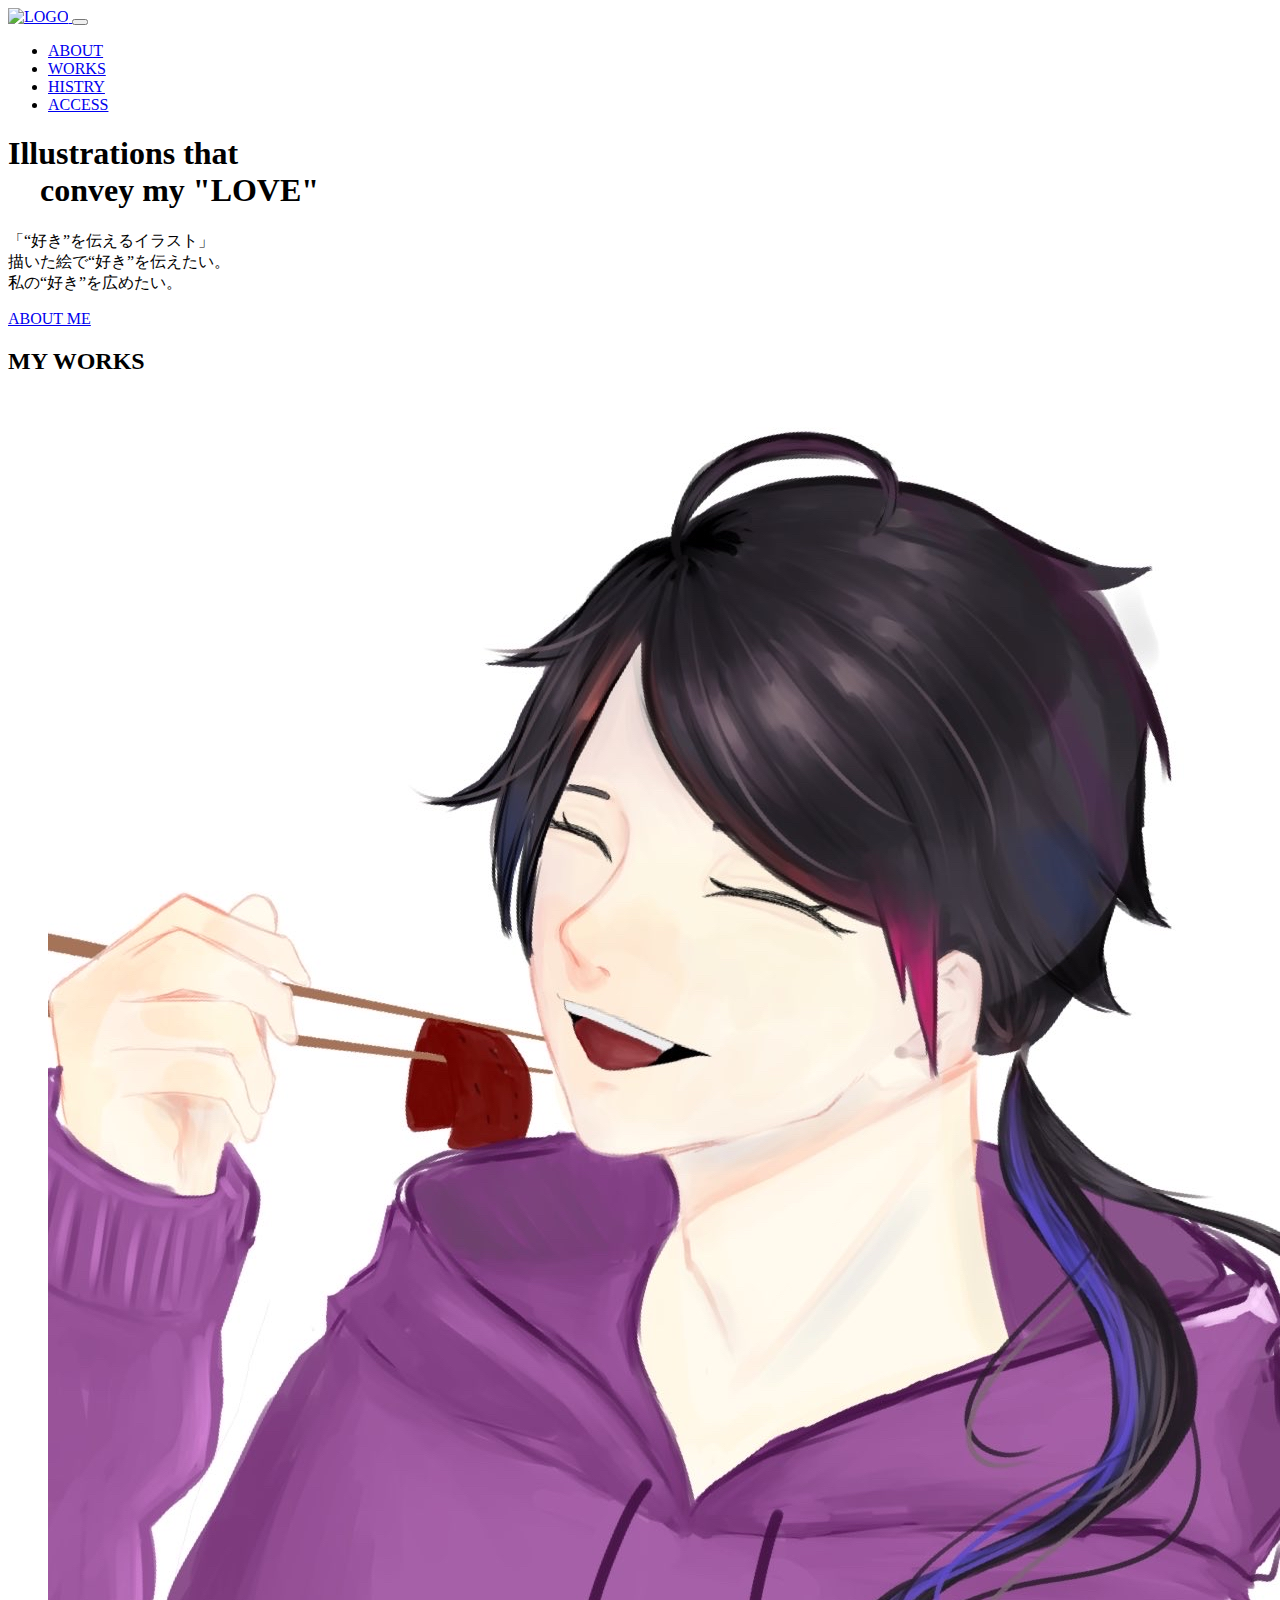
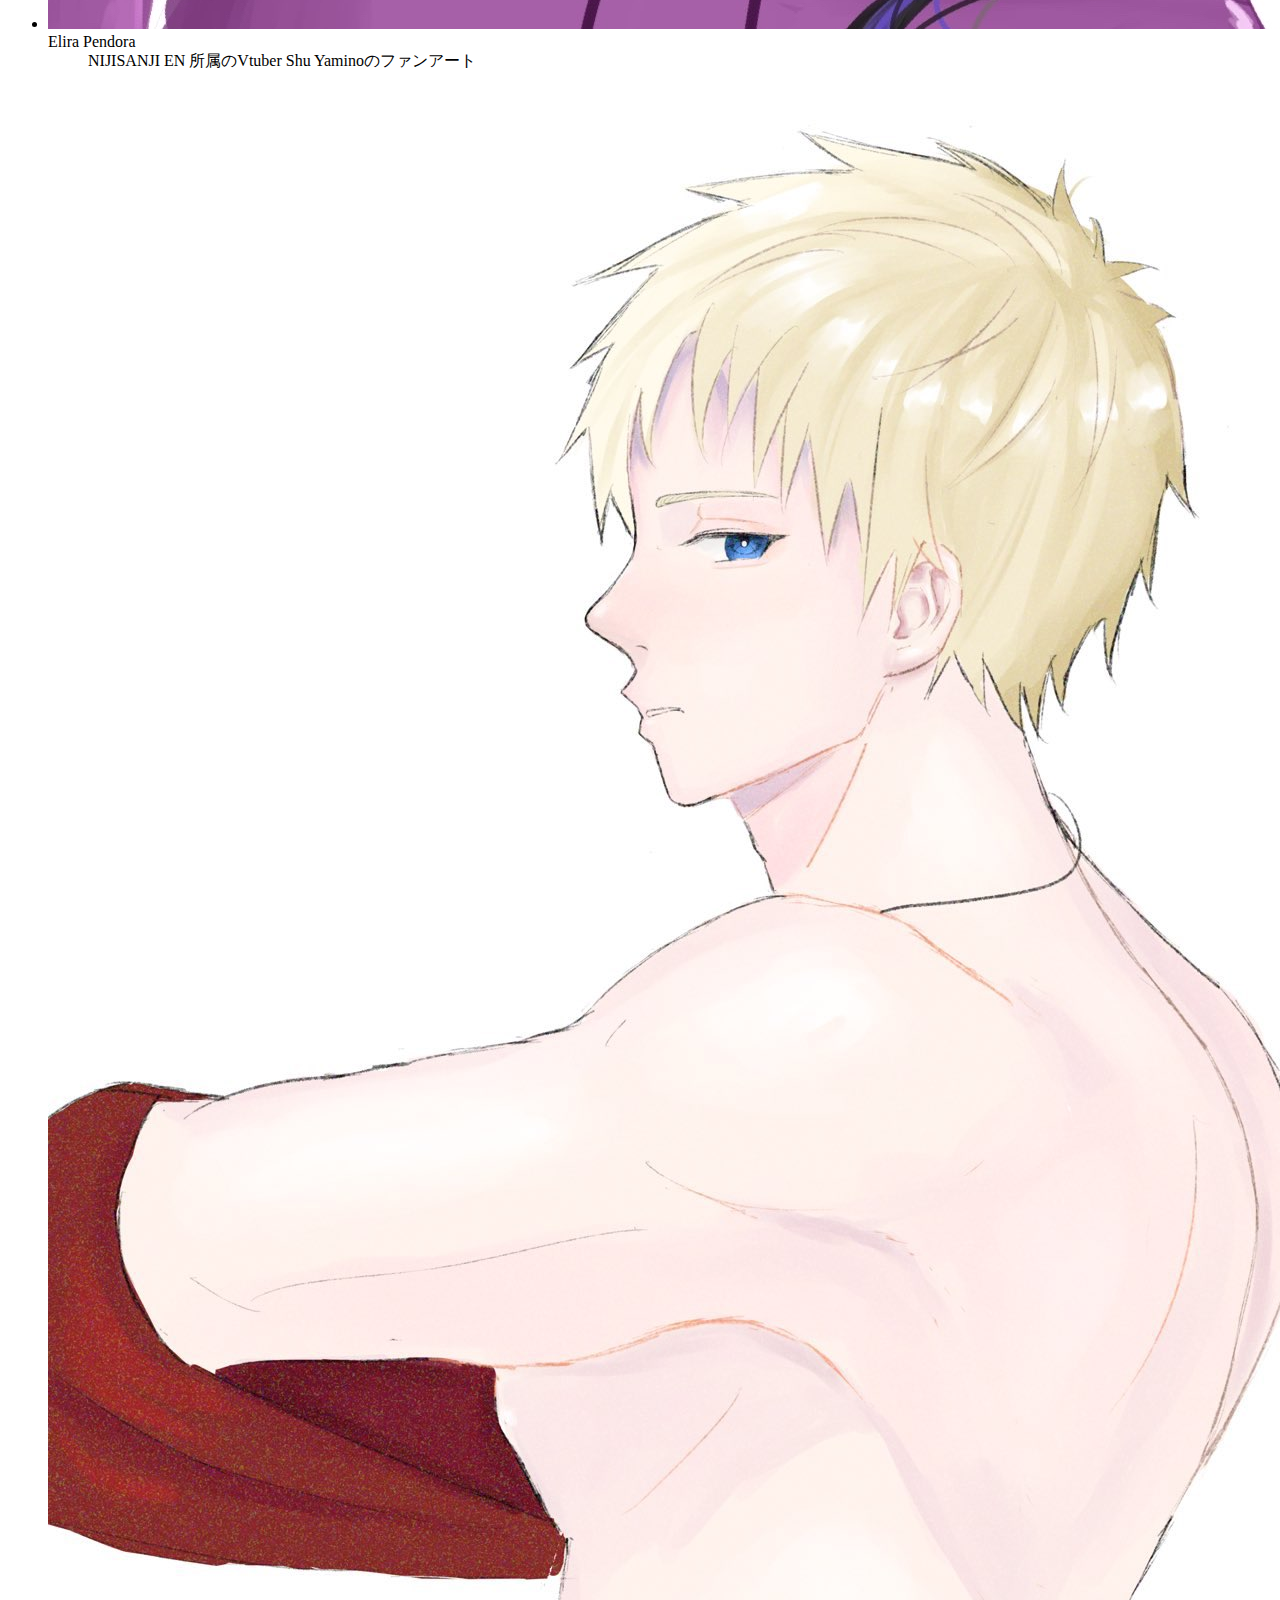
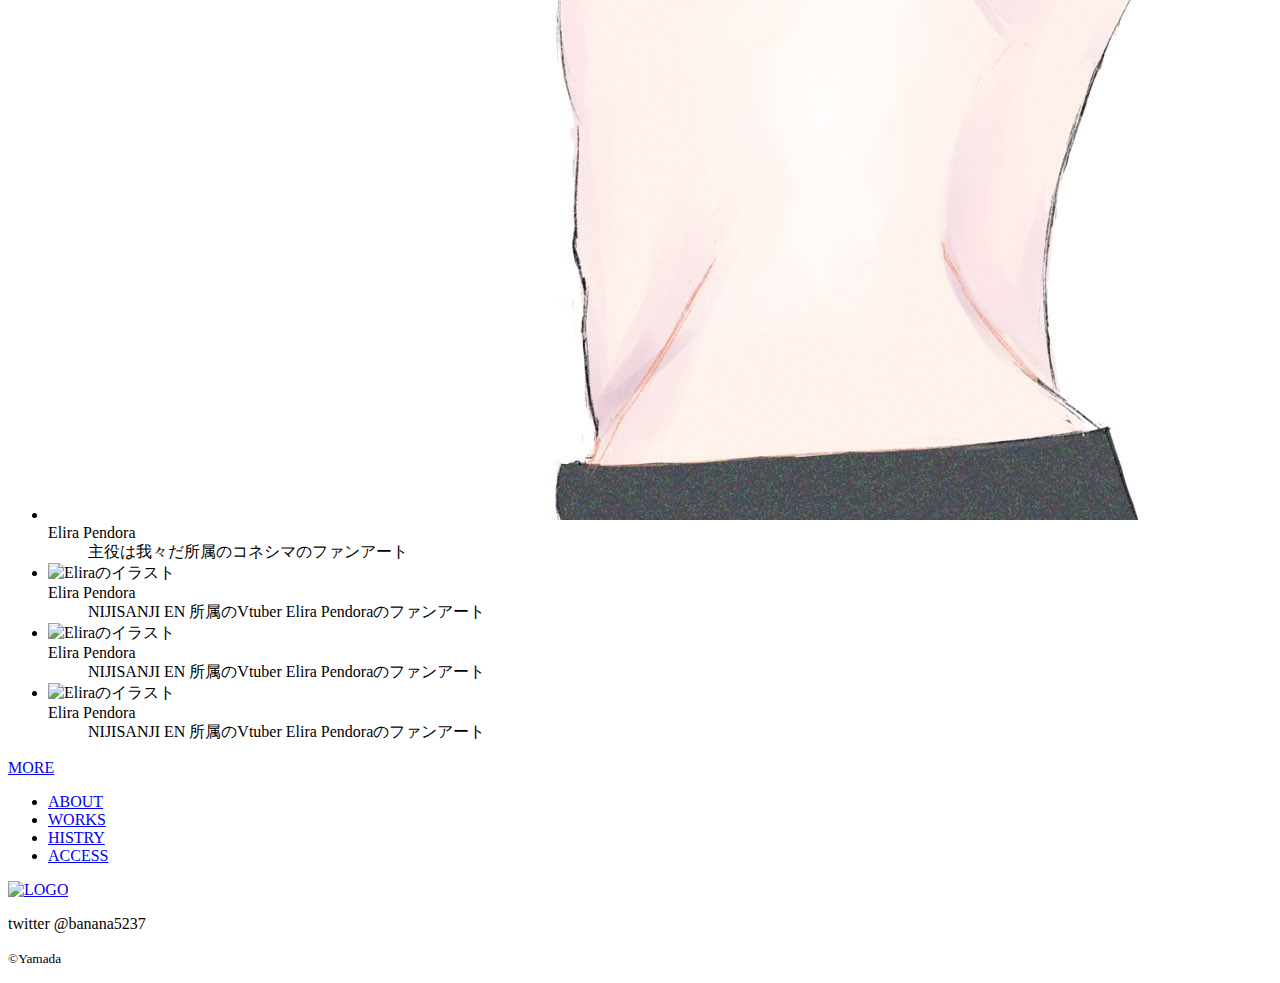
==== index.html @ 75354235 "Update index.html" ====
<!DOCTYPE html>
<html>

<head>
    <meta charset="UTF-8">
    <title>Hikari's site></title>
    <meta name="description" content="やまだのポートフォリオサイトです">
    <meta name="viewport" content="width = device-width">
    <script src="./js/toggle-menu.js"></script>
    <link href="./css/common.css" rel="stylesheet">
    <link href="./css/index.css" rel="stylesheet">
    <link rel="preconnect" href="https://fonts.googleapis.com">
    <link rel="preconnect" href="https://fonts.gstatic.com" crossorigin>
    <link href="https://fonts.googleapis.com/css2?family=Montserrat:wght@700&display=swap" rel="stylesheet">
</head>

<body>
    <header class="header">
        <div class="header-inner">
            <a class="header-logo" href="./index.html">
                <img src="./img/common/logo.png" alt="LOGO">
            </a>
            <button class="toggle-menu-button"></button>
            <div class="header-site-menu">
                <nav class="site-menu">
                    <ul>
                        <li><a href="about.html">ABOUT</a></li>
                        <li><a href="works.html">WORKS</a></li>
                        <li><a href="histry.html">HISTRY</a></li>
                        <li><a href="access.html">ACCESS</a></li>
                    </ul>
                </nav>
            </div>
        </div>
    </header>
    <main class="main">
        <div class="first-view">
            <div class="first-view-text">
                <h1>Illustrations that <br>&emsp;convey my "LOVE"</h1>
            </div>
        </div>
        <div class="lead">
            <p>「“好き”を伝えるイラスト」<br>描いた絵で“好き”を伝えたい。<br>私の“好き”を広めたい。</p>
        </div>
        <div class="link-button-area">
            <a class="link-button" href="./about.html">ABOUT ME</a>
        </div>
        <div class="recommended">
            <h2>MY WORKS</h2>
            <ul class="item-list">
                <li>
                    <img src="./img/index/shu.jpg" alt="Shuのイラスト">
                    <dl>
                        <dt>Elira Pendora</dt>
                        <dd>NIJISANJI EN 所属のVtuber Shu Yaminoのファンアート</dd>
                    </dl>
                </li>
                <li>
                    <img src="./img/index/sima.jpg" alt="コネシマのイラスト">
                    <dl>
                        <dt>Elira Pendora</dt>
                        <dd>主役は我々だ所属のコネシマのファンアート</dd>
                    </dl>
                </li>
                <li>
                    <img src="./img/index/work1.png" alt="Eliraのイラスト">
                    <dl>
                        <dt>Elira Pendora</dt>
                        <dd>NIJISANJI EN 所属のVtuber Elira Pendoraのファンアート</dd>
                    </dl>
                </li>
                <li>
                    <img src="./img/index/work1.png" alt="Eliraのイラスト">
                    <dl>
                        <dt>Elira Pendora</dt>
                        <dd>NIJISANJI EN 所属のVtuber Elira Pendoraのファンアート</dd>
                    </dl>
                </li>
                <li>
                    <img src="./img/index/work1.png" alt="Eliraのイラスト">
                    <dl>
                        <dt>Elira Pendora</dt>
                        <dd>NIJISANJI EN 所属のVtuber Elira Pendoraのファンアート</dd>
                    </dl>
                </li>
            </ul>
            <div class="link-button-area">
                <a class="link-button" href="./works.html">MORE</a>
            </div>
        </div>
    </main>
    <footer class="footer">
        <nav class="site-menu">
            <ul>
                <li><a href="about.html">ABOUT</a></li>
                <li><a href="works.html">WORKS</a></li>
                <li><a href="histry.html">HISTRY</a></li>
                <li><a href="access.html">ACCESS</a></li>
            </ul>
        </nav>
        <a class="footer-logo" href="./index.html">
            <img src="./img/common/logo.png" alt="LOGO">
        </a>
        <!-- <p class="footer-mail">E-mail h.nakashima5237@gmail.com</p> -->
        <p class="footer-twitter">twitter @banana5237</p>
        <p class="copyright"><small>&copy;Yamada</small></p>
    </footer>
</body>

</html>
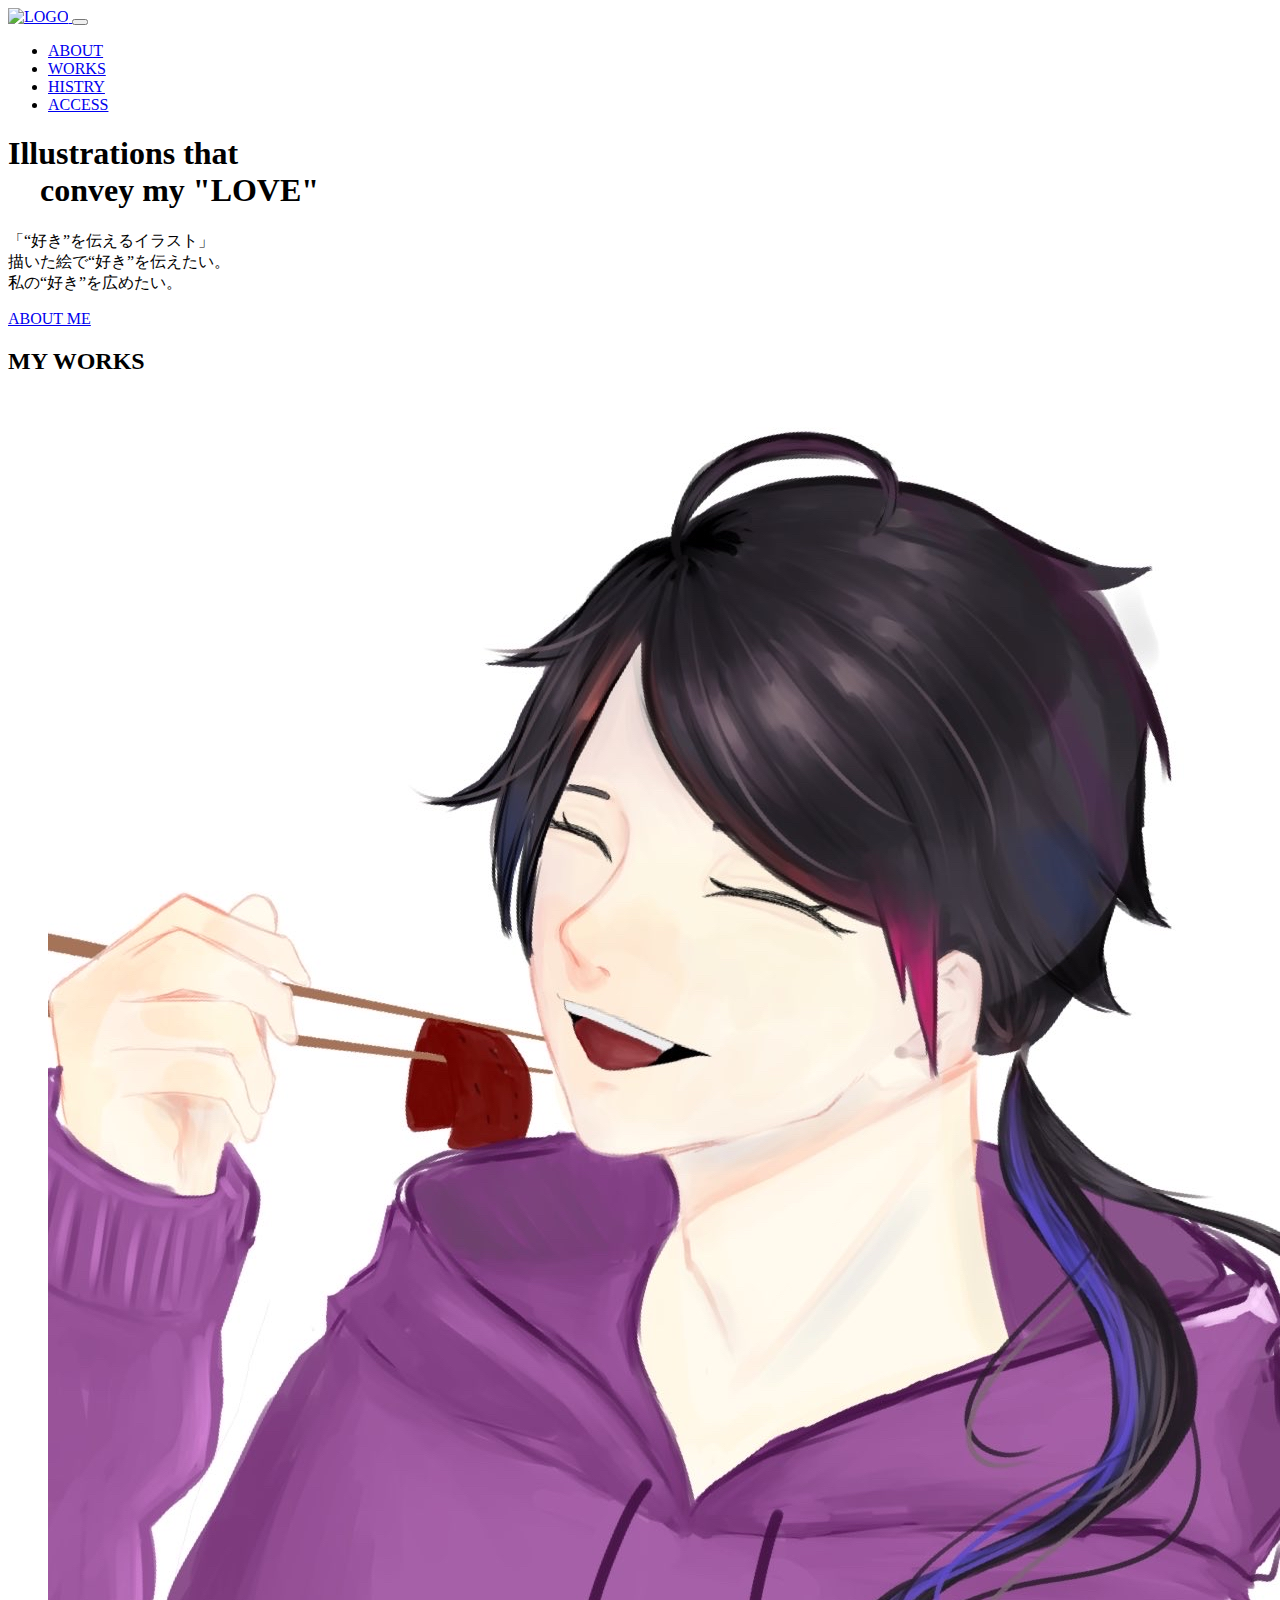
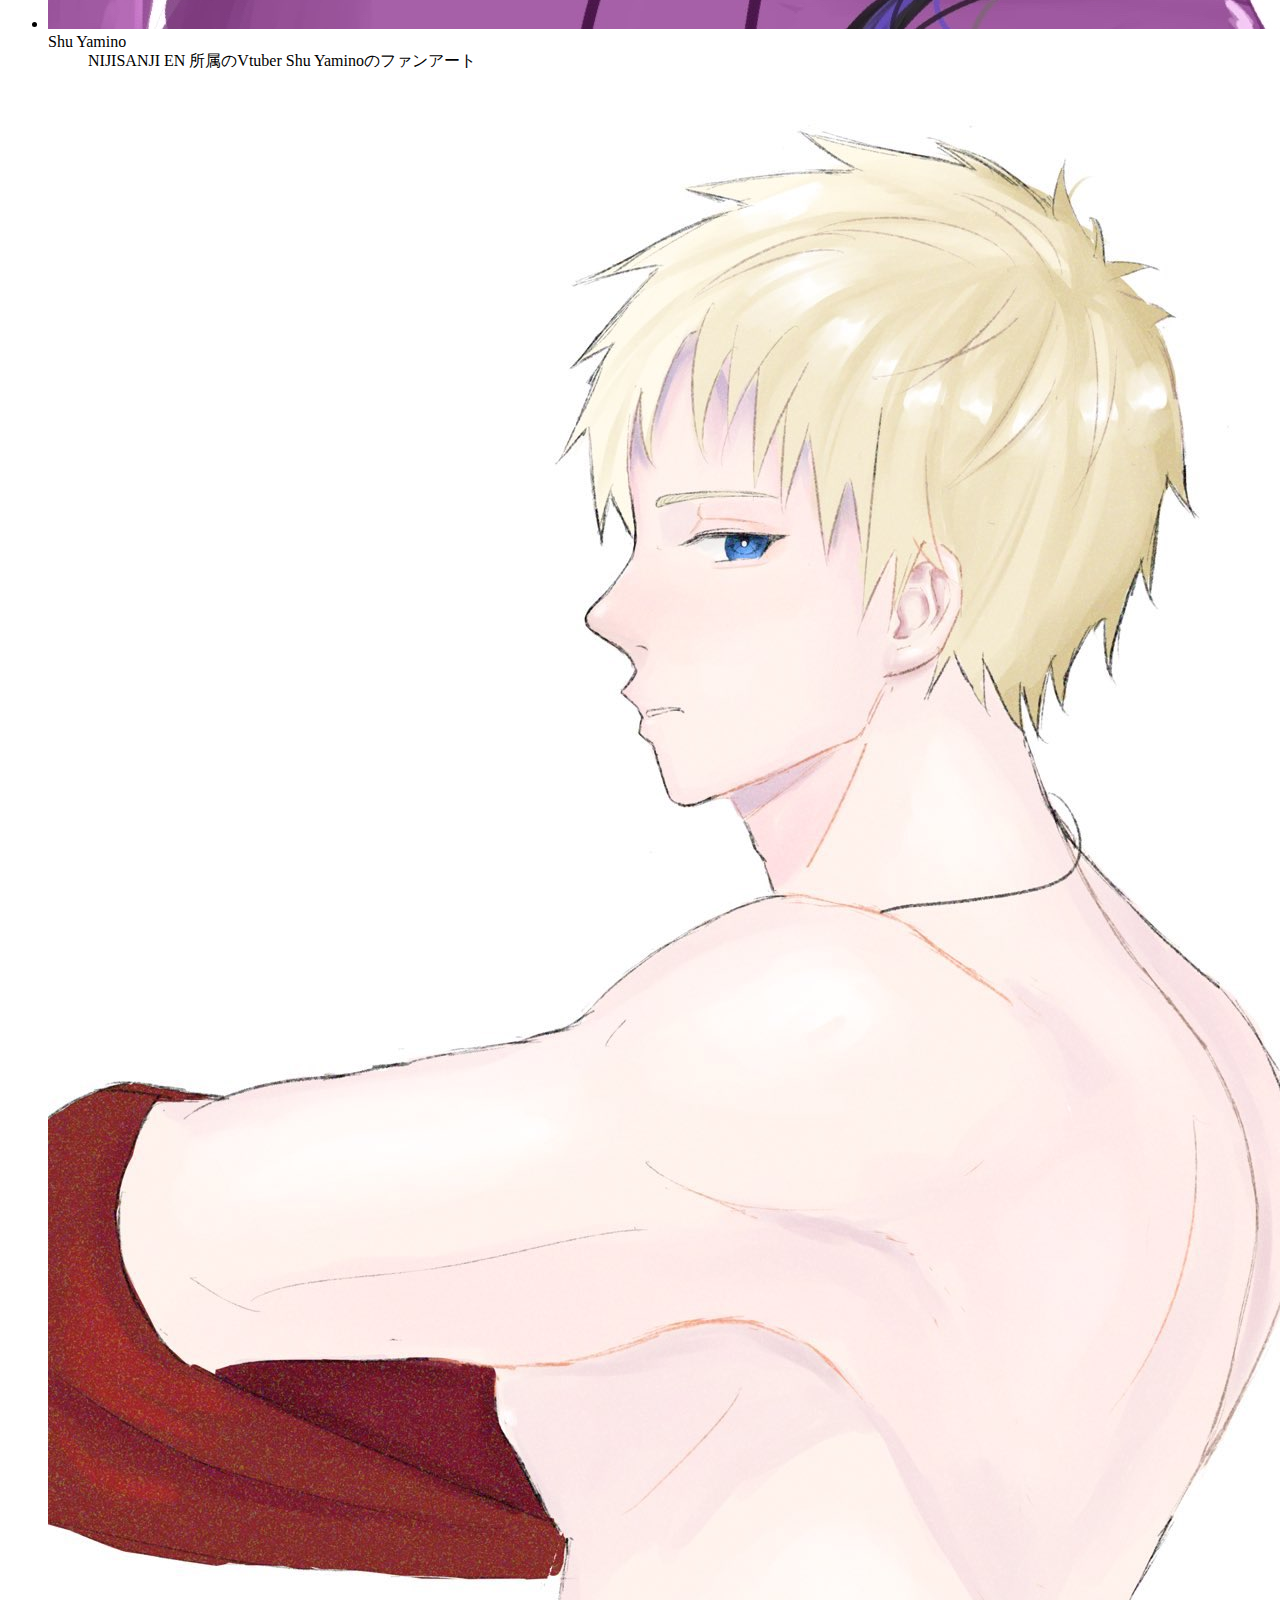
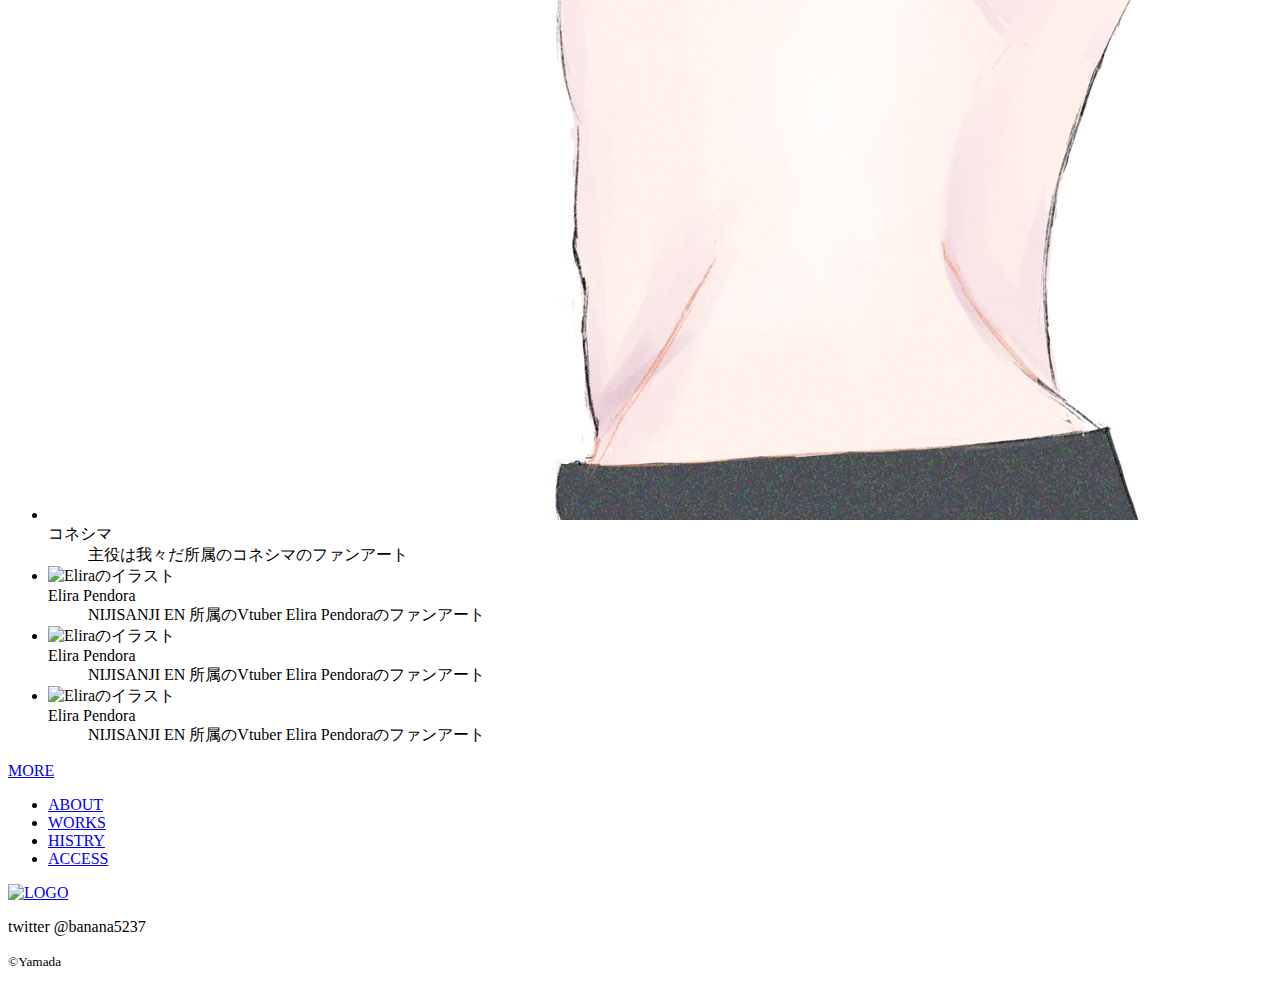
==== commit 45865e01: "Update index.html" ====
--- a/index.html
+++ b/index.html
@@ -51,14 +51,14 @@
                 <li>
                     <img src="./img/index/shu.jpg" alt="Shuのイラスト">
                     <dl>
-                        <dt>Elira Pendora</dt>
+                        <dt>Shu Yamino</dt>
                         <dd>NIJISANJI EN 所属のVtuber Shu Yaminoのファンアート</dd>
                     </dl>
                 </li>
                 <li>
                     <img src="./img/index/sima.jpg" alt="コネシマのイラスト">
                     <dl>
-                        <dt>Elira Pendora</dt>
+                        <dt>コネシマ</dt>
                         <dd>主役は我々だ所属のコネシマのファンアート</dd>
                     </dl>
                 </li>
